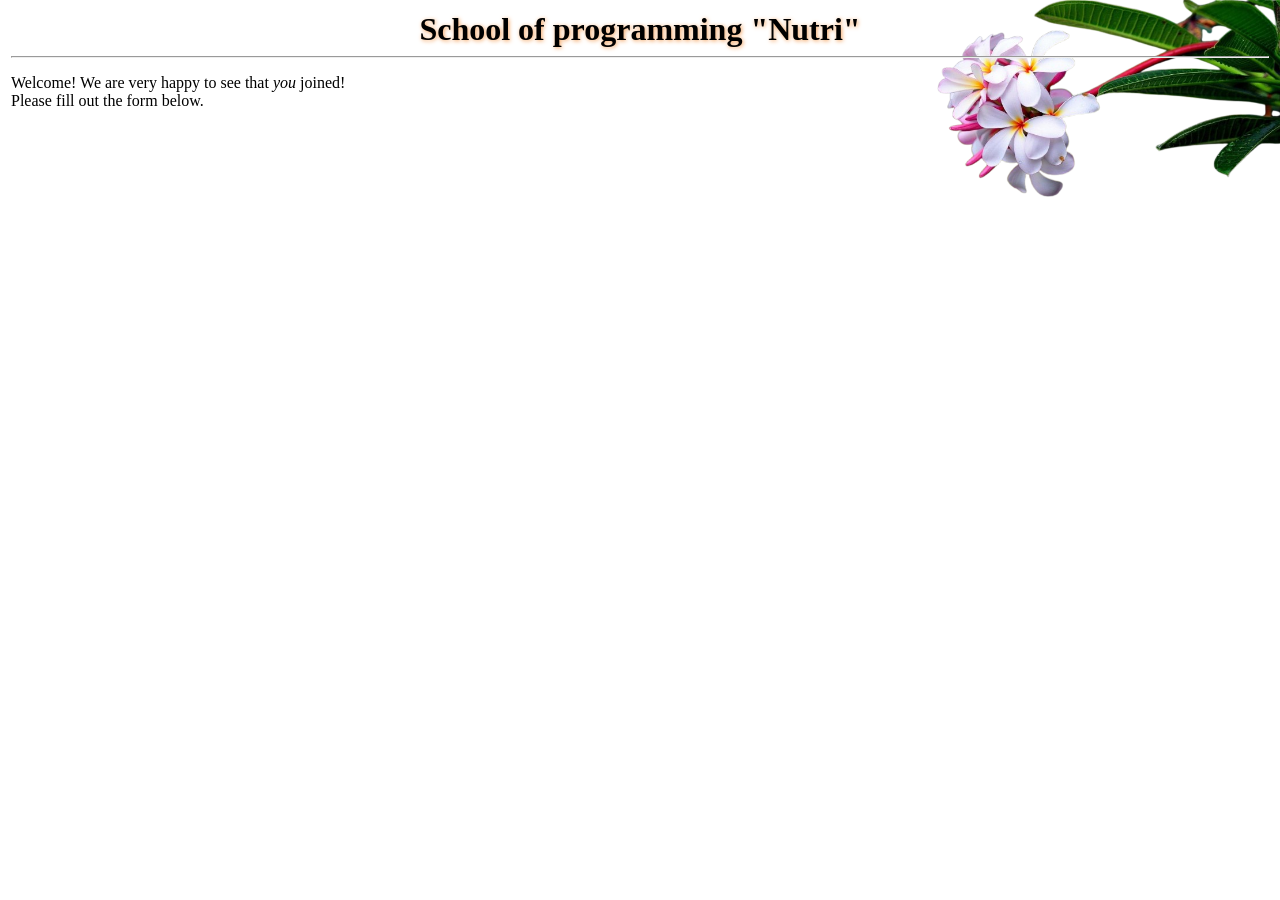
==== index.html @ 1c2f47f5 "init" ====
<!DOCTYPE html>
<html lang="en">
<head>
    <meta charset="UTF-8">
    <title>Registration</title>
    <link href="style.css" rel="stylesheet">
</head>
<body>
    <h1>School of programming "Nutri"</h1>
    <hr>
    <p>Welcome! We are very happy to see that <i>you</i> joined! <br>Please fill out the form below.</p>

</body>
</html>
---- style.css ----
body {
    background-image: url("img/whiteflowers.png");
    background-repeat: no-repeat;
    background-size: 30%;
    background-position: top right;
    padding: 3px;
}

h1 {
    width: 50%;
    margin: auto;
    text-align: center;
    text-shadow: 1px 1px 4px sandybrown;
}
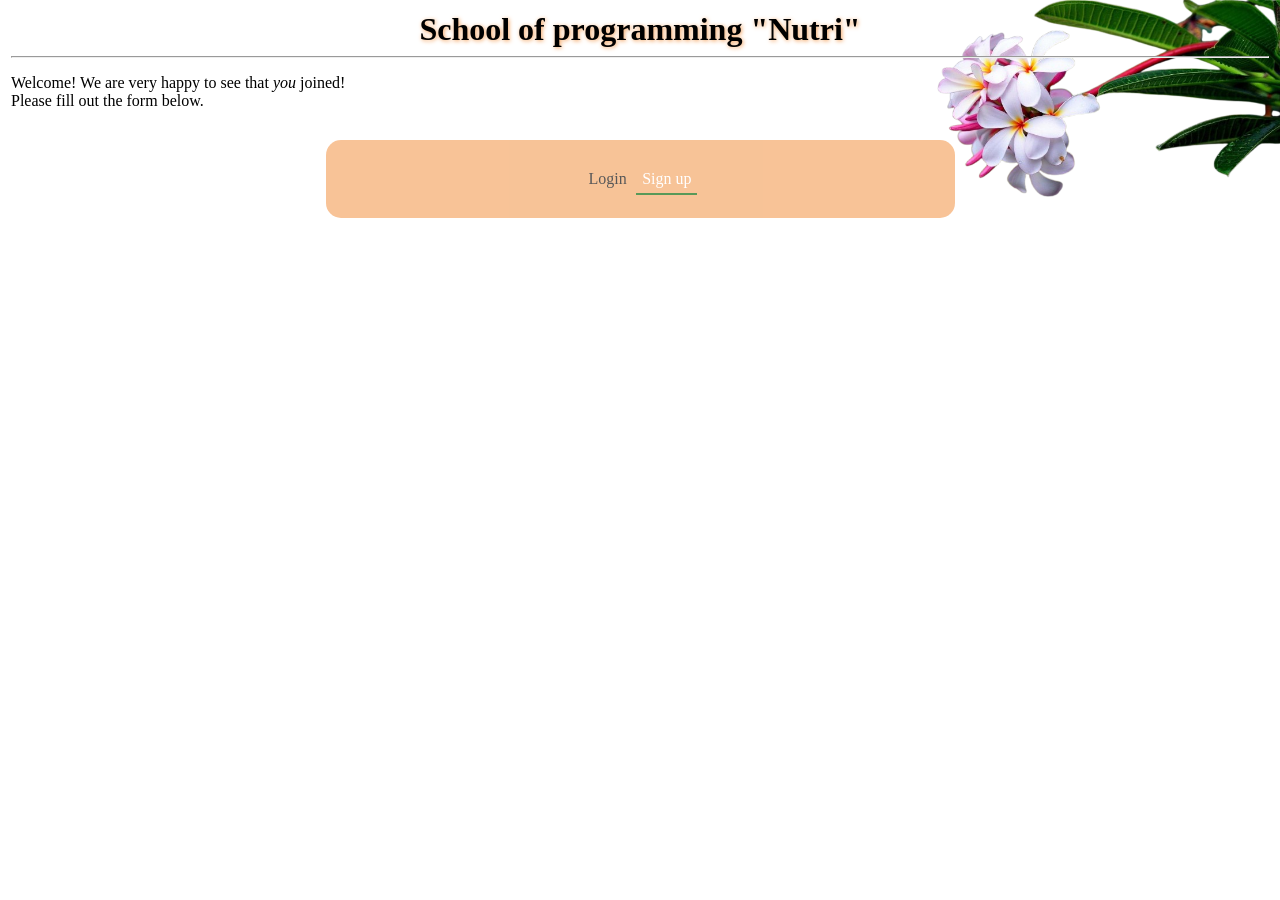
==== commit 0b61e00b: "add action buttons" ====
--- a/index.html
+++ b/index.html
@@ -10,5 +10,12 @@
     <hr>
     <p>Welcome! We are very happy to see that <i>you</i> joined! <br>Please fill out the form below.</p>
 
+    <form action="#">
+        <div class="action">
+            <a class="sign-in" href="login.html">Login</a>
+            <a class="sign-up active" href="#">Sign up</a>
+        </div>
+    </form>
+
 </body>
 </html>
--- a/style.css
+++ b/style.css
@@ -1,3 +1,7 @@
+* {
+    box-sizing: border-box;
+}
+
 body {
     background-image: url("img/whiteflowers.png");
     background-repeat: no-repeat;
@@ -11,4 +15,34 @@
     margin: auto;
     text-align: center;
     text-shadow: 1px 1px 4px sandybrown;
+}
+
+form {
+    background-color: sandybrown;
+    opacity: 0.65;
+    width: 50%;
+    margin: 30px auto auto;
+    padding: 30px;
+    border-radius: 15px;
+}
+
+.action {
+    text-align: center;
+
+}
+
+.sign-in, .sign-up {
+    color: black;
+    text-decoration: none;
+    padding: 1%;
+}
+
+.sign-in:hover, .sign-up:hover {
+    color: #e1e;
+}
+
+.active {
+    color: white;
+    border-bottom: 2px solid darkgreen;
+
 }
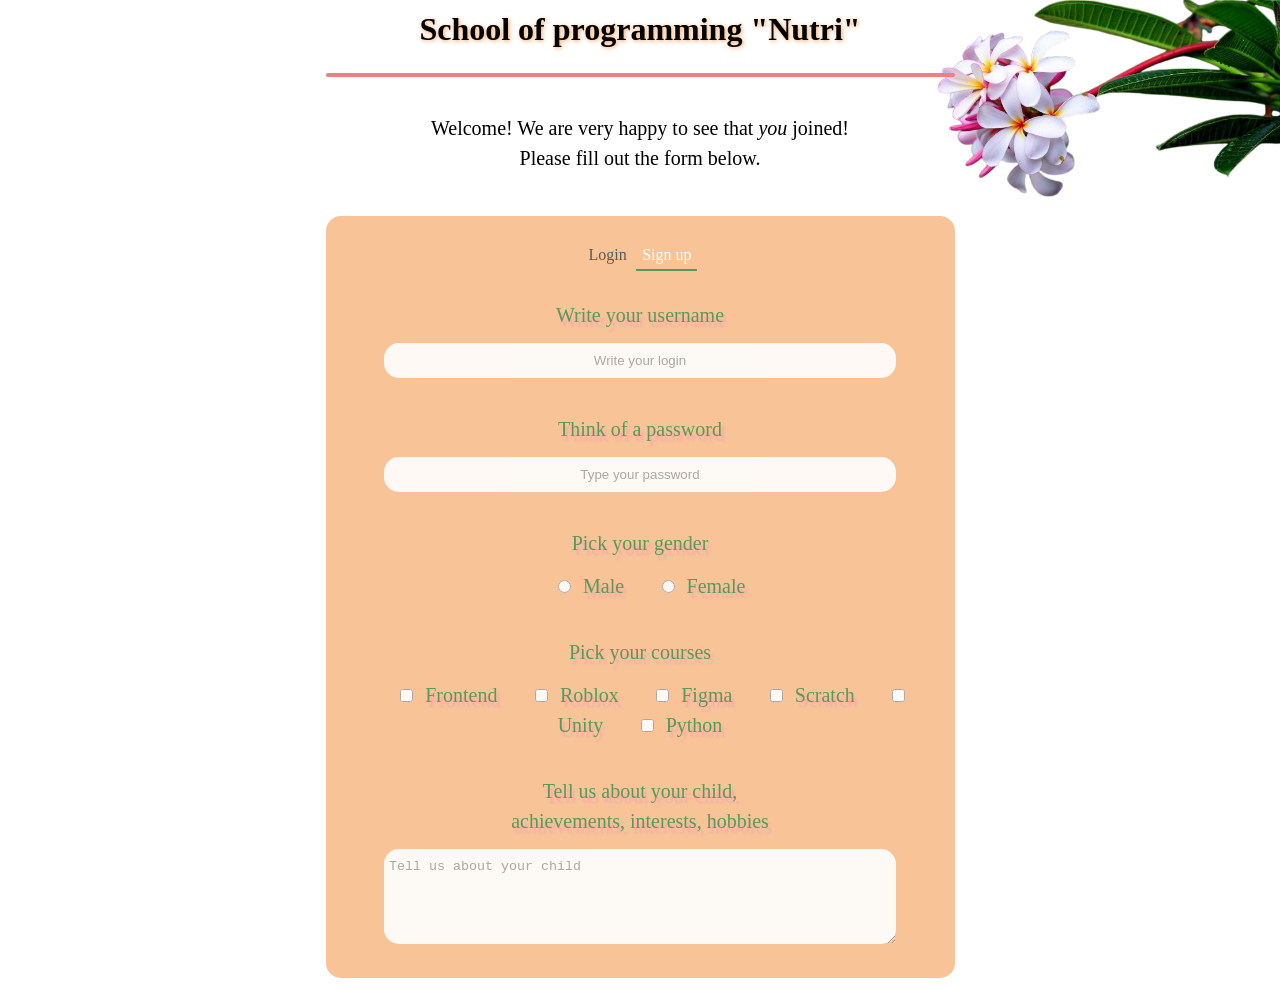
==== commit ea22b72d: "add some inputs for index, password, courses, about user." ====
--- a/index.html
+++ b/index.html
@@ -15,6 +15,46 @@
             <a class="sign-in" href="login.html">Login</a>
             <a class="sign-up active" href="#">Sign up</a>
         </div>
+        <div class="fields">
+            <p>Write your username</p>
+            <input type="text" placeholder="Write your login">
+
+            <p>Think of a password</p>
+            <input type="password" placeholder="Type your password">
+
+            <p>Pick your gender</p>
+            <div class="wrapper">
+                <input type="radio" name="gender">
+                <p>Male</p>
+                <input type="radio" name="gender">
+                <p>Female</p>
+            </div>
+
+            <p>Pick your courses</p>
+            <div class="wrapper">
+                <input type=checkbox>
+                <p>Frontend</p>
+
+                <input type="checkbox">
+                <p>Roblox</p>
+
+                <input type="checkbox">
+                <p>Figma</p>
+
+                <input type="checkbox">
+                <p>Scratch</p>
+
+                <input type="checkbox">
+                <p>Unity</p>
+
+                <input type="checkbox">
+                <p>Python</p>
+            </div>
+
+            <p>Tell us about your child, achievements,  interests, hobbies</p>
+            <textarea placeholder="Tell us about your child" class="about-child" rows="5" cols="50"></textarea>
+
+        </div>
     </form>
 
 </body>
--- a/style.css
+++ b/style.css
@@ -17,6 +17,24 @@
     text-shadow: 1px 1px 4px sandybrown;
 }
 
+hr {
+    width: 50%;
+    height: 4px;
+    background-color: lightcoral;
+    border-radius: 5px;
+    border: none;
+    margin-top: 25px;
+}
+
+p {
+    width: 50%;
+    padding: 13px;
+    font-size: 20px;
+    text-align: center;
+    margin: 23px auto auto;
+    line-height: 30px;
+}
+
 form {
     background-color: sandybrown;
     opacity: 0.65;
@@ -30,7 +48,6 @@
     text-align: center;
 
 }
-
 .sign-in, .sign-up {
     color: black;
     text-decoration: none;
@@ -45,4 +62,46 @@
     color: white;
     border-bottom: 2px solid darkgreen;
 
+}
+
+.fields p {
+    color: darkgreen;
+    text-shadow: 3px 5px 2px lightcoral;
+}
+
+.fields input {
+    width: 90%;
+    margin-left: 5%;
+    padding: 10px 5px;
+    border-radius: 15px;
+    border: none;
+    opacity: 0.9;
+    outline: none;
+    color: darkgreen;
+    text-align: center;
+}
+
+.wrapper {
+    text-align: center;
+}
+
+.wrapper p {
+    display: inline;
+    padding: 5px;
+}
+
+.wrapper input {
+    width: auto;
+}
+
+.about-child {
+    width: 90%;
+    margin-left: 5%;
+    padding: 10px 5px;
+    border-radius: 15px;
+    border: none;
+    outline: none;
+    opacity: 0.9;
+    color: darkgreen;
+    background-color: #ffffff;
 }
